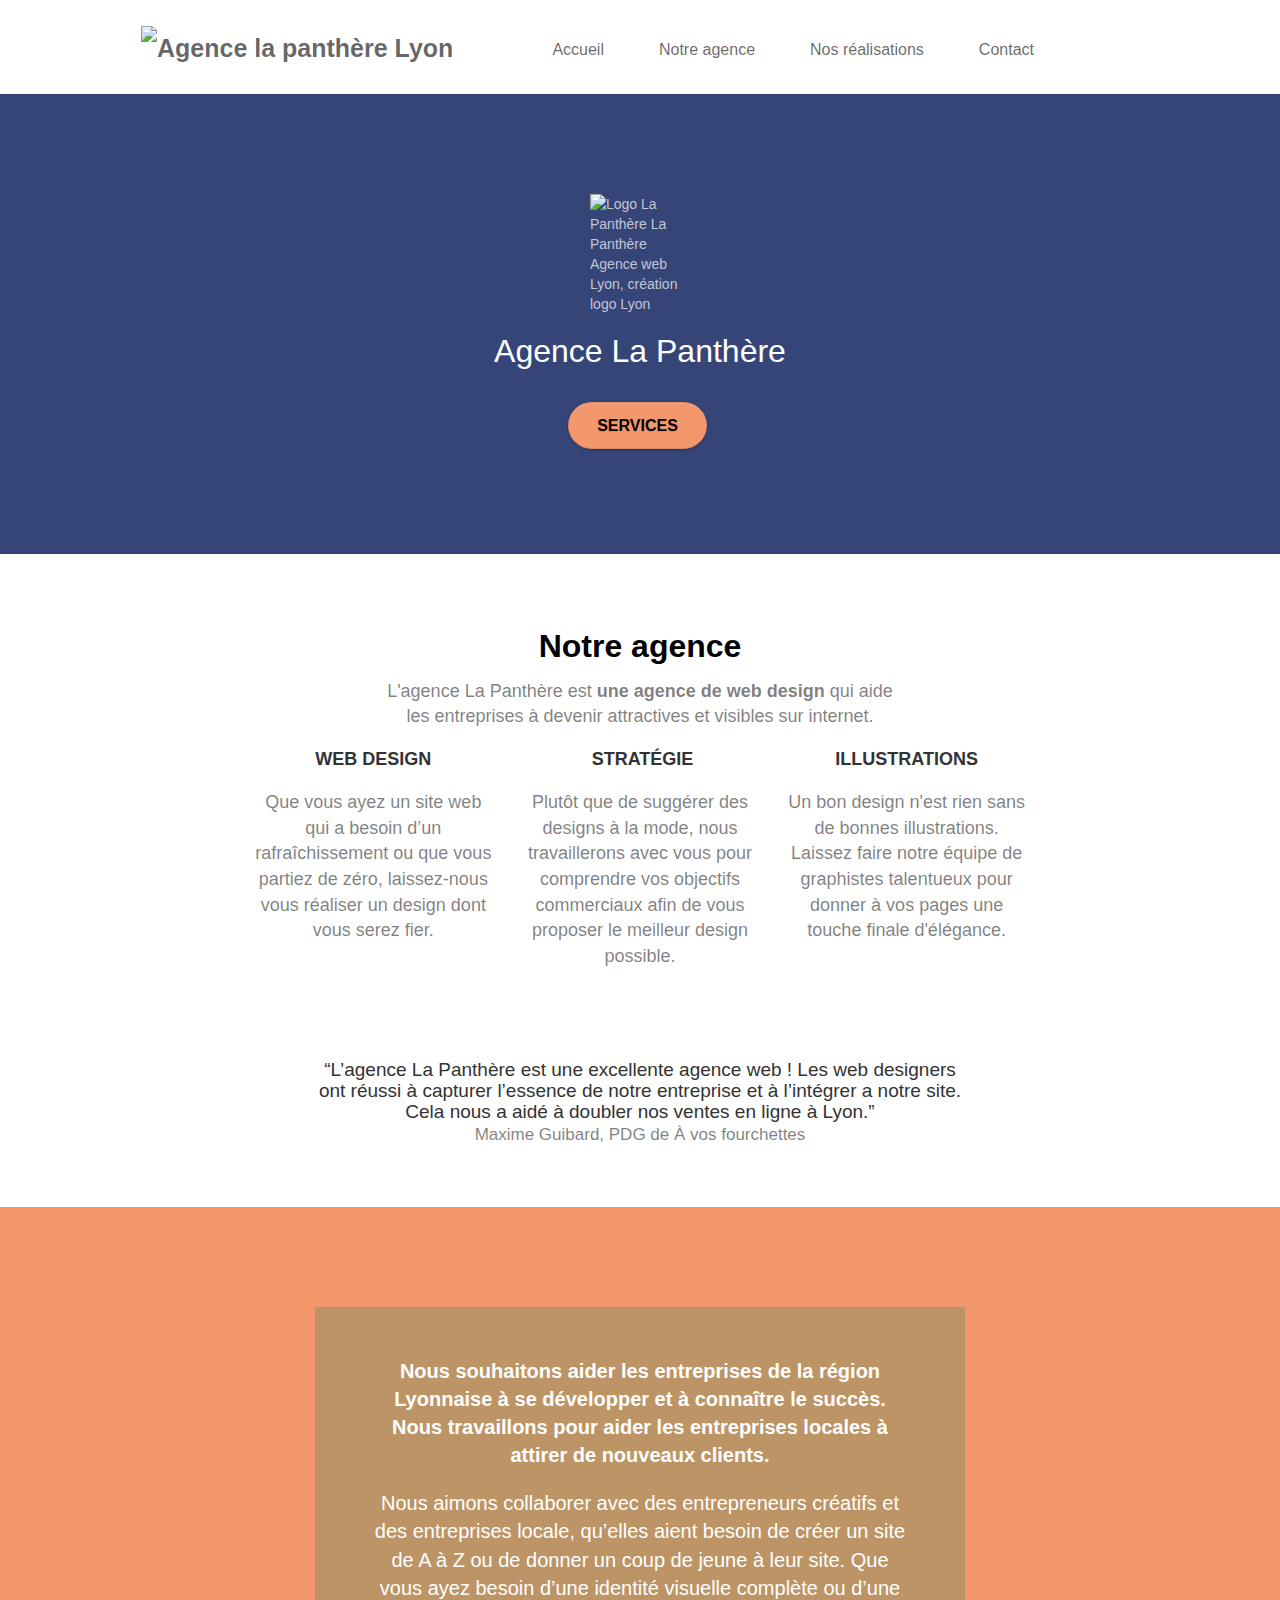
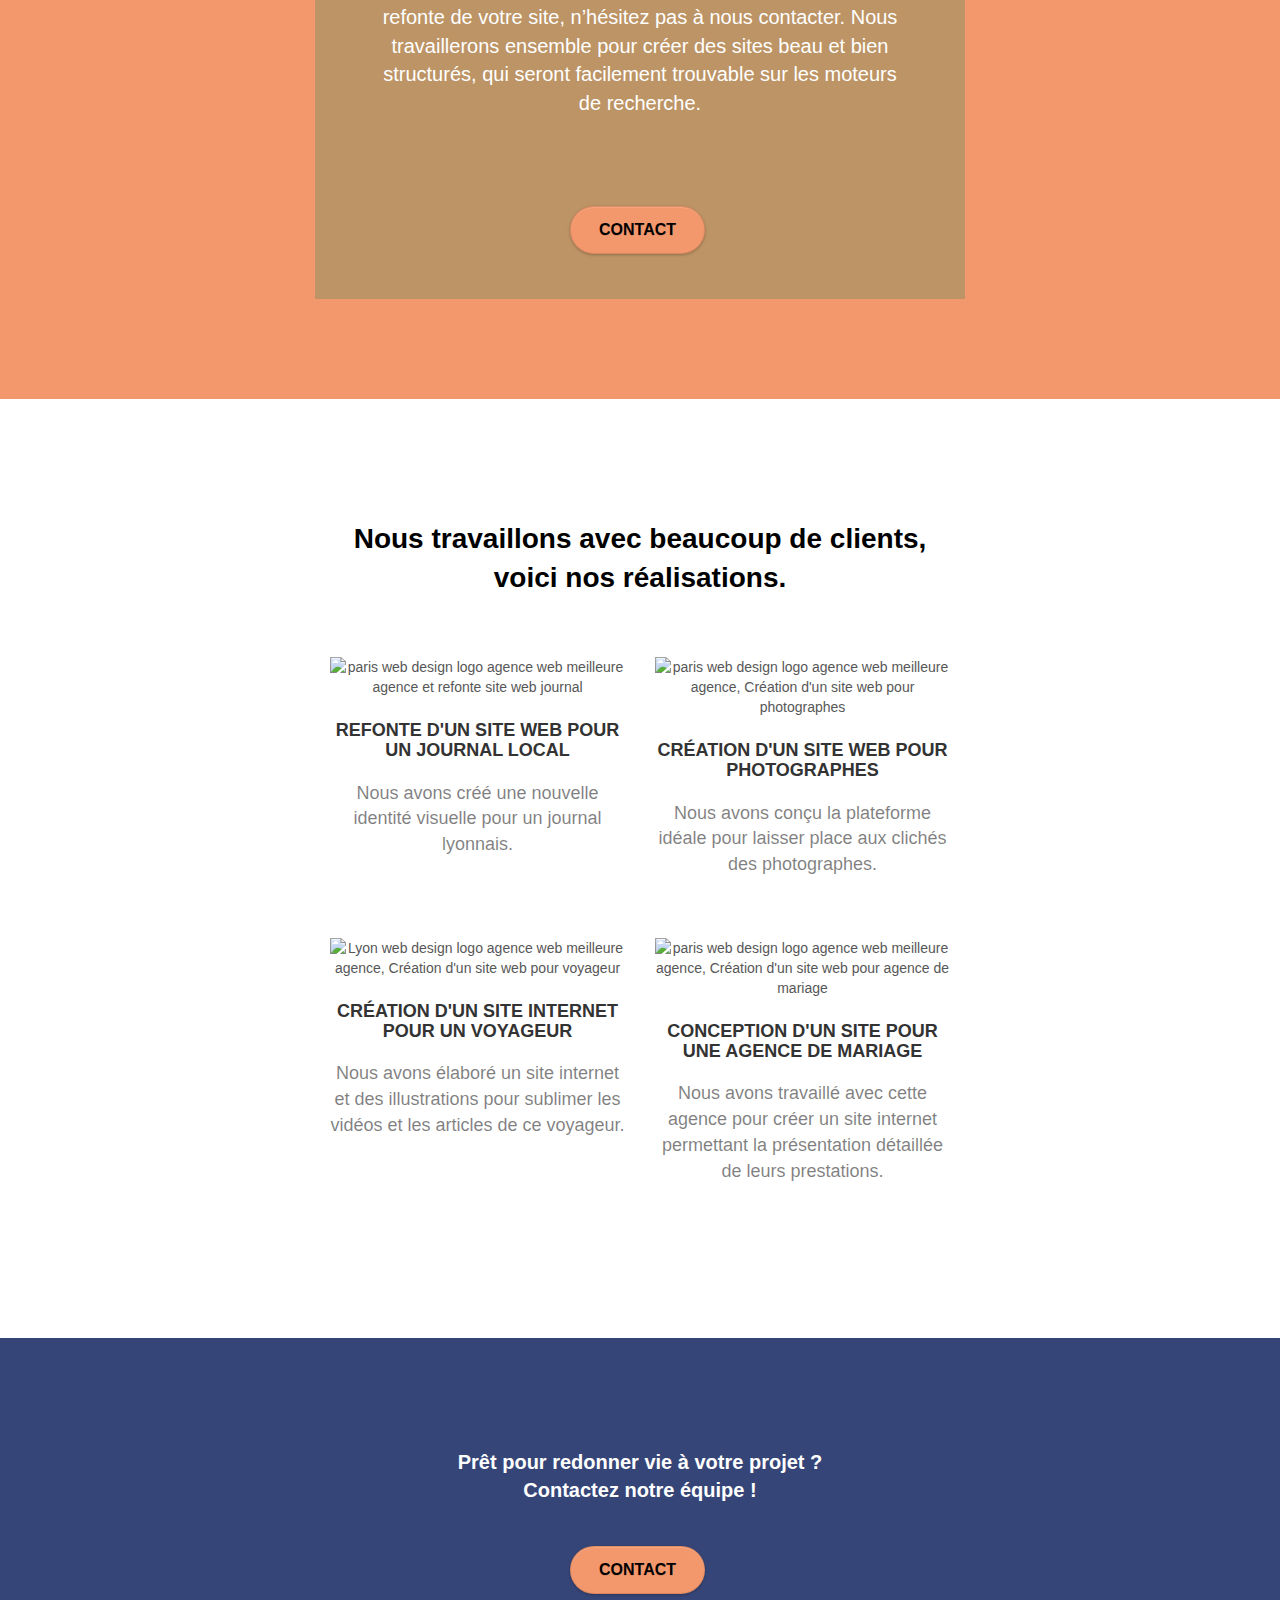
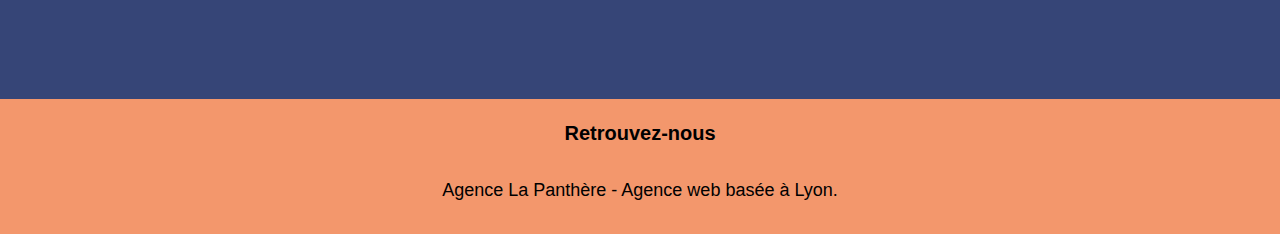
==== index.html @ 38604054 "Delete in atribut alt Paris" ====
<!DOCTYPE html>
<html lang="fr">
  <head>
    <meta charset="utf-8" />
    <meta
      name="description"
      content="Vous souhaitez parler graphisme, web design,
	illustrations, identité visuelle, ou encore webmarketing, prenez contact avec 
	l'agence la panthère ou dans nos locaux située dans la ville de lyon"
    />
    <meta name="robots" content="contact, follow" />

    <meta
      name="google-site-verification"
      content="dRtpl0D30Qkyymg0ypKkwXCDdj-0yTPaupk-9Q1wRtU"
    />
    <meta
      name="viewport"
      content="width=device-width, initial-scale=1.0, viewport-fit=cover"
    />

    <link rel="shortcut icon" type="image/png" href="favicon.jpg" />

    <link rel="stylesheet" type="text/css" href="./css/bootstrap.css" />
    <link rel="stylesheet" type="text/css" href="style.css" />
    <link rel="stylesheet" type="text/css" href="./css/font-awesome.css" />
    <link rel="stylesheet" type="text/css" href="./css/et-line.css" />

    <script src="./js/jquery-2.1.0.js" defer></script>
    <script src="./js/bootstrap.js" defer></script>
    <script src="./js/blocs.js" defer></script>
    <script src="./js/jqBootstrapValidation.js" defer></script>
    <script src="./js/formHandler.js" defer></script>

    <title>La Panthere agence web design Lyon</title>

    <!-- Analytics -->

    <!-- Analytics END -->
  </head>
  <body>
    <!-- Principal conteneur -->
    <main class="page-container">
      <!-- bloc-0 -->
      <header class="bloc bgc-white l-bloc" id="bloc-0">
        <!-- NAVBAR -->

        <div class="container bloc-sm">
          <div class="navbar row">
            <div class="navbar-header">
              <a class="navbar-brand" href="index.html"
                ><img
                  src="img/agence-la-panthere-monochrome.svg"
                  alt="Agence la panthère Lyon	"
                  height="40"
              /></a>

              <button
                id="nav-toggle"
                type="button"
                class="ui-navbar-toggle navbar-toggle"
                data-toggle="collapse"
                data-target=".navbar-1"
              >
                <span class="sr-only">Toggle navigation</span
                ><span class="icon-bar"></span><span class="icon-bar"></span
                ><span class="icon-bar"></span>
              </button>
            </div>
            <nav class="collapse navbar-collapse navbar-1 special-dropdown-nav">
              <ul class="site-navigation nav navbar-nav">
                <li>
                  <a href="index.html">Accueil</a>
                </li>
                <li>
                  <a href="#who">Notre agence</a>
                </li>
                <li>
                  <a href="#bloc-4-portfolio">Nos réalisations</a>
                </li>
                <li>
                  <a href="contact.html">Contact</a>
                </li>
              </ul>
            </nav>
          </div>
        </div>
      </header>
      <!-- bloc-0 END -->

      <!-- bloc-1-presentation -->
      <section
        class="bloc bgc-dark-slate-blue bg-banniere d-bloc bg-t-edge bloc-bg-texture texture-paper b-parallax"
        id="bloc-1-hero"
      >
        <div class="container bloc-lg">
          <div class="row tight-width-whitespace">
            <div class="col-sm-12">
              <img
                src="img/logo.png"
                class="center-block image-resize-mode"
                width="100"
                alt=" Logo La Panthère La Panthère Agence web Lyon, création logo Lyon"
              />
              <h1 class="text-center hero-bloc-text tc-orange">
                Agence La Panthère
              </h1>
              <div class="text-center">
                <a
                  href="#bloc-4-portfolio"
                  class="btn btn-lg btn-clean btn-rd cta-hero btn-atomic-tangerine"
                  id="cta-hero"
                  >SERVICES</a
                >
              </div>
            </div>
          </div>
        </div>
      </section>
      <!-- bloc-1-presentation END -->

      <!-- bloc-2-services -->
      <section class="bloc bgc-white l-bloc" id="bloc-2-services">
        <div class="container bloc-md">
          <div class="row">
            <div class="col-sm-12 text-center">
              <h2 id="who">Notre agence</h2>
              <p>
                L'agence La Panthère est
                <strong>une agence de web design</strong> qui aide
                <br />
                les entreprises à devenir attractives et visibles sur internet.
              </p>
            </div>
          </div>
          <div class="row voffset-lg med-width-whitespace">
            <article class="col-sm-4">
              <div class="text-center">
                <span
                  class="et-icon-browser sm-shadow icon-dark-slate-blue icons icon-lg"
                ></span>
              </div>
              <h3 class="mg-md text-center">Web design</h3>
              <p class="text-center sub-title">
                Que vous ayez un site web qui a besoin d&rsquo;un
                rafraîchissement ou que vous partiez de zéro, laissez-nous vous
                réaliser un design dont vous serez fier.
              </p>
            </article>

            <article class="col-sm-4">
              <div class="text-center">
                <span
                  class="et-icon-presentation sm-shadow icon-dark-slate-blue icons icon-lg"
                ></span>
              </div>
              <h3 class="mg-md text-center">&nbsp;Stratégie</h3>
              <p class="text-center sub-title">
                Plutôt que de suggérer des designs à la mode, nous travaillerons
                avec vous pour comprendre vos objectifs commerciaux afin de vous
                proposer le meilleur design possible.<br />
              </p>
            </article>

            <article class="col-sm-4">
              <div class="text-center">
                <span
                  class="et-icon-edit sm-shadow icon-dark-slate-blue icons icon-lg"
                ></span>
              </div>
              <h3 class="mg-md text-center">Illustrations</h3>
              <p class="text-center sub-title">
                Un bon design n'est rien sans de bonnes illustrations. Laissez
                faire notre équipe de graphistes talentueux pour donner à vos
                pages une touche finale d'élégance.
              </p>
            </article>
          </div>
          <div class="row voffset-lg voffset">
            <div class="col-xs-12 col-md-8 col-md-offset-2 text-center">
              <h4 class="citation">
                “L’agence La Panthère est une excellente agence web ! Les web
                designers ont réussi à capturer l’essence de notre entreprise et
                à l’intégrer a notre site. Cela nous a aidé à doubler nos ventes
                en ligne à Lyon.” <br />
              </h4>
              <p class="citation-name">
                Maxime Guibard, PDG de À vos fourchettes
              </p>
            </div>
          </div>
        </div>
      </section>
      <!-- bloc-2-services END -->

      <!-- bloc-3-what-i-do -->
      <section
        class="bloc tc-white bgc-atomic-tangerine bg-presentation d-bloc bloc-bg-texture texture-paper b-parallax"
        id="bloc-3-what-i-do"
      >
        <div class="container bloc-lg">
          <div class="row tight-width-whitespace black-background">
            <div class="col-sm-12">
              <h2 class="mg-md text-center tc-white">
                Nous souhaitons aider les entreprises de la région Lyonnaise à
                se développer et à connaître le succès. Nous travaillons pour
                aider les entreprises locales à attirer de nouveaux clients.<br />
              </h2>
              <p class="text-center tc-white">
                Nous aimons collaborer avec des entrepreneurs créatifs et des
                entreprises locale, qu’elles aient besoin de créer un site de A
                à Z ou de donner un coup de jeune à leur site. Que vous ayez
                besoin d’une identité visuelle complète ou d’une refonte de
                votre site, n’hésitez pas à nous contacter. Nous travaillerons
                ensemble pour créer des sites beau et bien structurés, qui
                seront facilement trouvable sur les moteurs de recherche.
                <br /><br />
                <br />
              </p>
              <div class="col-sm-12 text-center">
                <a
                  href="contact.html"
                  class="btn btn-atomic-tangerine btn-clean btn-rd btn-lg cta-hero"
                  >Contact</a
                >
              </div>
            </div>
          </div>
        </div>
      </section>
      <!-- bloc-3-what-i-do END -->

      <!-- bloc-4-portfolio -->
      <section
        class="bloc bgc-white bg-lines-h2-bg bg-repeat l-bloc"
        id="bloc-4-portfolio"
      >
        <div class="container bloc-lg">
          <div class="row">
            <div class="col-sm-12 text-center">
              <h2>
                Nous travaillons avec beaucoup de clients, <br />
                voici nos réalisations.
              </h2>
            </div>
          </div>
          <div class="row tight-width-whitespace portfolio-row">
            <article class="col-sm-6">
              <a
                href="#"
                data-lightbox="img/1.jpg"
                data-gallery-id="gallery-1"
                data-caption="Refonte d'un site web pour un journal local"
                data-frame="snapshot-lb"
                ><img
                  src="img/1.jpg"
                  alt="paris web design logo agence web meilleure agence et refonte site web journal"
                  class="img-responsive portfolio-thumb"
              /></a>
              <h3 class="mg-md text-center">
                Refonte d'un site web pour un journal local
              </h3>
              <p class="text-center">
                Nous avons créé une nouvelle identité visuelle pour un journal
                lyonnais.
              </p>
            </article>
            <article class="col-sm-6">
              <a
                href="#"
                data-lightbox="img/2.jpg"
                data-gallery-id="gallery-1"
                data-caption="Création d'un site web pour photographes"
                data-frame="snapshot-lb"
                ><img
                  src="img/2.jpg"
                  class="img-responsive portfolio-thumb"
                  alt="paris web design logo agence web meilleure agence, Création d'un site web pour photographes"
              /></a>
              <h3 class="mg-md text-center">
                Création d'un site web pour photographes
              </h3>
              <p class="text-center">
                Nous avons conçu la plateforme idéale pour laisser place aux
                clichés des photographes.
              </p>
            </article>
          </div>
          <div class="row tight-width-whitespace portfolio-row">
            <article class="col-sm-6">
              <a
                href="#"
                data-lightbox="img/3.bmp"
                data-gallery-id="gallery-1"
                data-caption="Création d'un site internet pour un voyageur"
                data-frame="snapshot-lb"
                ><img
                  src="img/3.bmp"
                  class="img-responsive portfolio-thumb"
                  alt="Lyon web design logo agence web meilleure agence, Création d'un site web pour voyageur"
              /></a>
              <h3 class="mg-md text-center">
                Création d'un site internet pour un voyageur
              </h3>
              <p class="text-center">
                Nous avons élaboré un site internet et des illustrations pour
                sublimer les vidéos et les articles de ce voyageur.
              </p>
            </article>
            <article class="col-sm-6">
              <a
                href="#"
                data-lightbox="img/4.bmp"
                data-gallery-id="gallery-1"
                data-caption="Conception d'un site pour une agence de mariage"
                data-frame="snapshot-lb"
                ><img
                  src="img/4.bmp"
                  class="img-responsive portfolio-thumb"
                  alt="paris web design logo agence web meilleure agence, Création d'un site web pour agence de mariage"
              /></a>
              <h3 class="mg-md text-center">
                Conception d'un site pour une agence de mariage
              </h3>
              <p class="text-center">
                Nous avons travaillé avec cette agence pour créer un site
                internet permettant la présentation détaillée de leurs
                prestations.
              </p>
            </article>
          </div>
        </div>
      </section>
      <!-- bloc-4-portfolio END -->

      <!-- bloc-5-cta -->
      <section
        class="bloc bgc-dark-slate-blue bg-banniere d-bloc bloc-bg-texture texture-paper"
        id="bloc-5-cta"
      >
        <div class="container bloc-lg">
          <div class="row">
            <h2 class="mg-md text-center tc-white">
              Prêt pour redonner vie à votre projet ? <br />Contactez notre
              équipe !
            </h2>

            <div class="col-sm-12 text-center">
              <a
                href="contact.html"
                class="btn btn-atomic-tangerine btn-clean btn-rd btn-lg cta-hero"
                >Contact</a
              >
            </div>
          </div>
        </div>
      </section>
      <!-- bloc-5-cta END -->

      <!-- Footer - bloc-8 -->
      <footer class="bloc bgc-atomic-tangerine d-bloc" id="bloc-8">
        <div class="container bloc-sm">
          <div class="row">
            <div class="col-sm-12">
              <p class="meeting">Retrouvez-nous</p>
              <div class="flex social">
                <div class="col-sm-3">
                  <div class="text-center">
                    <a
                      class="social"
                      aria-label="Twitter"
                      href="http://www.twitter.fr/"
                    >
                      <span class="fa fa-twitter icon-md"></span
                    ></a>
                  </div>
                </div>
                <div class="col-sm-3">
                  <div class="text-center">
                    <a
                      class="social"
                      aria-label="Facebook"
                      href="https://fr-fr.facebook.com"
                    >
                      <span class="fa fa-facebook icon-md"></span
                    ></a>
                  </div>
                </div>
                <div class="col-sm-3">
                  <div class="text-center">
                    <a
                      class="social"
                      aria-label="Dribbble"
                      href="https://dribbble.com"
                    >
                      <span class="fa fa-dribbble icon-md"></span
                    ></a>
                  </div>
                </div>
                <div class="col-sm-3">
                  <div class="text-center">
                    <a
                      class="social"
                      aria-label="instagram"
                      href="https://www.instagram.com"
                    >
                      <span class="fa fa-instagram icon-md"></span
                    ></a>
                  </div>
                </div>
              </div>
              <p class="text-center white">
                Agence La Panthère - Agence web basée à Lyon.<br />
              </p>

              <!-- Footer -->
            </div>
          </div>
        </div>
      </footer>
      <!-- Footer - bloc-8 END -->
    </main>
    <!-- Principal conteneur END -->
  </body>
</html>
---- style.css ----
body {
  margin: 0;
  padding: 0;
  box-sizing: border-box;
  background: #fff;
  overflow-x: hidden;
}

a,
button {
  transition: all 0.3s ease-in-out;
  outline: none !important;
  color: #575757;
  text-decoration: none;
}

.contact-title {
  color: #000 !important;
  text-align: center;
}

a:hover {
  text-decoration: none;
  cursor: pointer;
}

#page-loading-blocs-notifaction {
  position: fixed;
  top: 0;
  bottom: 0;
  width: 100%;
  z-index: 100000;
  background: #ffffff url("img/pageload-spinner.gif") no-repeat center center;
}

.bloc {
  width: 100%;
  clear: both;
  background: 50% 50% no-repeat;
  padding: 0 50px;
  background-size: cover;
  position: relative;
}

.bloc .container {
  padding-left: 0;
  padding-right: 0;
}

.bloc-lg {
  padding: 100px 50px;
}

.bloc-md {
  padding: 50px;
}

.bloc-sm {
  padding: 20px 50px;
}

.bg-center,
.bg-l-edge,
.bg-r-edge,
.bg-t-edge,
.bg-b-edge,
.bg-tl-edge,
.bg-bl-edge,
.bg-tr-edge,
.bg-br-edge,
.bg-repeat {
  background-size: auto !important;
}

.bg-repeat {
  background: repeat;
}

.bg-t-edge {
  background: top no-repeat;
}

.bloc-bg-texture::before {
  content: "";
  background-size: 2px 2px;
  position: absolute;
  top: 0;
  bottom: 0;
  left: 0;
  right: 0;
}

.texture-paper::before {
  background: url("img/texture-paper.png");
  background-size: 280px 280px;
}

.b-parallax {
  background-attachment: fixed;
}

.d-bloc {
  color: rgba(255, 255, 255, 0.7);
}

.d-bloc button:hover {
  color: rgba(255, 255, 255, 0.9);
}

.d-bloc .icon-round,
.d-bloc .icon-square,
.d-bloc .icon-rounded,
.d-bloc .icon-semi-rounded-a,
.d-bloc .icon-semi-rounded-b {
  border-color: rgba(255, 255, 255, 0.9);
}

.d-bloc .divider-h span {
  border-color: rgba(255, 255, 255, 0.2);
}

.d-bloc .a-btn,
.d-bloc .navbar a,
.d-bloc .navbar-brand,
.d-bloc a .icon-sm,
.d-bloc a .icon-md,
.d-bloc a .icon-lg,
.d-bloc a .icon-xl,
.d-bloc h1 a,
.d-bloc h2 a,
.d-bloc h3 a,
.d-bloc h4 a,
.d-bloc h5 a,
.d-bloc h6 a,
.d-bloc p a {
  color: #000;
}

.d-bloc .a-btn:hover,
.d-bloc .navbar a:hover,
.d-bloc .navbar-brand:hover,
.d-bloc a:hover .icon-sm,
.d-bloc a:hover .icon-md,
.d-bloc a:hover .icon-lg,
.d-bloc a:hover .icon-xl,
.d-bloc h1 a:hover,
.d-bloc h2 a:hover,
.d-bloc h3 a:hover,
.d-bloc h4 a:hover,
.d-bloc h5 a:hover,
.d-bloc h6 a:hover,
.d-bloc p a:hover {
  color: rgba(255, 255, 255, 1);
}

.d-bloc .navbar-toggle .icon-bar {
  background: rgba(255, 255, 255, 1);
}

.d-bloc .btn-wire,
.d-bloc .btn-wire:hover {
  color: rgba(255, 255, 255, 1);
  border-color: rgba(255, 255, 255, 1);
}

.d-bloc .panel {
  color: rgba(0, 0, 0, 0.5);
}

.d-bloc .panel button:hover {
  color: rgba(0, 0, 0, 0.7);
}

.d-bloc .panel icon {
  border-color: rgba(0, 0, 0, 0.7);
}

.d-bloc .panel .divider-h span {
  border-color: rgba(0, 0, 0, 0.1);
}

.d-bloc .panel .a-btn {
  color: rgba(0, 0, 0, 0.6);
}

.d-bloc .panel .a-btn:hover {
  color: rgba(0, 0, 0, 1);
}

.d-bloc .panel .btn-wire,
.d-bloc .panel .btn-wire:hover {
  color: rgba(0, 0, 0, 0.7);
  border-color: rgba(0, 0, 0, 0.3);
}

.d-bloc .panel,
.l-bloc {
  color: rgba(0, 0, 0, 0.5);
}

.d-bloc .panel button:hover,
.l-bloc button:hover {
  color: rgba(0, 0, 0, 0.7);
}

.l-bloc .icon-round,
.l-bloc .icon-square,
.l-bloc .icon-rounded,
.l-bloc .icon-semi-rounded-a,
.l-bloc .icon-semi-rounded-b {
  border-color: rgba(0, 0, 0, 0.7);
}

.d-bloc .panel .divider-h span,
.l-bloc .divider-h span {
  border-color: rgba(0, 0, 0, 0.1);
}

.d-bloc .panel .a-btn,
.l-bloc .a-btn,
.l-bloc .navbar a,
.l-bloc .navbar-brand,
.l-bloc a .icon-sm,
.l-bloc a .icon-md,
.l-bloc a .icon-lg,
.l-bloc a .icon-xl,
.l-bloc h1 a,
.l-bloc h2 a,
.l-bloc h3 a,
.l-bloc h4 a,
.l-bloc h5 a,
.l-bloc h6 a,
.l-bloc p a {
  color: rgba(0, 0, 0, 0.6);
}

.d-bloc .panel .a-btn:hover,
.l-bloc .a-btn:hover,
.l-bloc .navbar a:hover,
.l-bloc .navbar-brand:hover,
.l-bloc a:hover .icon-sm,
.l-bloc a:hover .icon-md,
.l-bloc a:hover .icon-lg,
.l-bloc a:hover .icon-xl,
.l-bloc h1 a:hover,
.l-bloc h2 a:hover,
.l-bloc h3 a:hover,
.l-bloc h4 a:hover,
.l-bloc h5 a:hover,
.l-bloc h6 a:hover,
.l-bloc p a:hover {
  color: rgba(0, 0, 0, 1);
}

.l-bloc .navbar-toggle .icon-bar {
  color: rgba(0, 0, 0, 0.6);
}

.d-bloc .panel .btn-wire,
.d-bloc .panel .btn-wire:hover,
.l-bloc .btn-wire,
.l-bloc .btn-wire:hover {
  color: rgba(0, 0, 0, 0.7);
  border-color: rgba(0, 0, 0, 0.3);
}

.voffset {
  margin-top: 30px;
}

.voffset-lg {
  margin-top: 80px;
}

.row-no-gutters {
  display: flex;
  justify-content: space-around;
  align-items: center;
}

.row.row-no-gutters > [class^="col-"],
.row.row-no-gutters > [class*=" col-"] {
  padding-right: 0;
  padding-left: 0;
}

#bloc-1-hero h1 {
  font-size: 32px;
}
.tc-orange {
  color: #ffffff !important;
}
#who {
  font-size: 32px;
  font-weight: 700;
}

.navbar {
  margin-bottom: 0;
  z-index: 1;
}

.navbar-brand {
  height: auto;
  padding: 3px 15px;
  font-size: 25px;
  font-weight: normal;
  font-weight: 600;
  line-height: 44px;
}

.navbar-brand img {
  max-height: 200px;
  margin: 0 5px 0 0;
  display: inline;
}

.navbar-brand img[src$="svg"] {
  min-width: 100px;
}

.nav-center .navbar-brand img {
  margin: 0;
}

.navbar .nav {
  padding-top: 2px;
  /* margin-right: -16px; */
  list-style: none;
  float: right;
  z-index: 1;
}

.nav > li {
  float: left;
  margin-top: 4px;
  font-size: 16px;
  margin-right: 25px;
}

.navbar-nav .open .dropdown-menu > li > a {
  text-align: inherit;
}

.nav > li a:hover,
.nav > li a:focus {
  background: transparent;
}

.navbar-toggle {
  margin: 10px 10px 0 0;
  border: 0px;
}

.navbar-toggle:hover {
  background: transparent !important;
}

.navbar-toggle .icon-bar {
  background-color: rgba(0, 0, 0, 0.5);
  width: 26px;
}

.nav-invert .navbar .nav {
  float: left;
}

.nav-invert .navbar-header,
.nav-invert .navbar-brand {
  float: right;
  position: relative;
  z-index: 2;
}

@media (min-width: 768px) {
  .site-navigation {
    position: absolute;
    top: 50%;
    right: 8rem;
    transform: translate(0, -50%);
  }
  .nav > li .dropdown-menu a,
  .nav > li .dropdown-menu a:hover {
    color: #484848;
  }
  .nav-invert .site-navigation {
    left: 0;
    right: 0;
  }
  .nav-center {
    text-align: center;
  }
  .nav-center .navbar-header {
    width: 100%;
  }
  .nav-center .navbar-header,
  .nav-center .navbar-brand,
  .nav-center .nav > li {
    float: none;
    display: inline-block;
  }
  .nav-center .site-navigation {
    position: relative;
    width: 100%;
    right: 0;
    margin-right: 0px;
    margin-top: 20px;
  }
  .nav-center.mini-nav .navbar-toggle {
    float: none;
    margin: 10px auto 0;
  }
}

.nav > li > .dropdown a {
  background: none !important;
  display: block;
  padding: 14px 15px;
}

nav .caret {
  margin: 0 5px;
}
.citation {
  margin: 0;
  font-size: 19px;
}
.citation-name {
  font-size: 17px;
}
.dropdown-menu .dropdown-menu {
  top: -8px;
  left: 100%;
}

.dropdown-menu .dropmenu-flow-right {
  top: 100%;
  left: 0;
  margin-left: -1px;
  border-top-left-radius: 0;
  border-top-right-radius: 0;
}

.dropdown-menu .dropdown span {
  border: 4px solid black;
  border-top-color: transparent;
  border-right-color: transparent;
  border-bottom-color: transparent;
  margin: 6px -5px 0 0 !important;
  float: right;
}

.mg-md {
  margin-top: 10px;
  margin-bottom: 20px;
}

.mg-lg {
  margin-top: 10px;
  margin-bottom: 40px;
}

.btn {
  margin: 0 5px 5px 0;
}

.btn.pull-right {
  margin: 0 0 5px 5px;
}

.btn-d,
.btn-d:hover,
.btn-d:focus {
  color: #fff;
  background: rgba(0, 0, 0, 0.3);
}

button {
  outline: none !important;
}

.btn-rd {
  border-radius: 40px;
}

.btn-clean {
  border: 1px solid rgba(0, 0, 0, 0.08);
  border-bottom-color: rgba(0, 0, 0, 0.1);
  text-shadow: 0 1px 0 rgba(0, 0, 1, 0.1);
  box-shadow: 0 1px 3px rgba(0, 0, 1, 0.25),
    inset 0 1px 0 0 rgba(255, 255, 255, 0.15);
}

.icon-md {
  font-size: 30px !important;
}

.icon-lg {
  font-size: 60px !important;
}

.sm-shadow {
  text-shadow: 0 1px 2px rgba(0, 0, 0, 0.3);
}

.panel-sq,
.panel-sq .panel-heading,
.panel-sq .panel-footer {
  border-radius: 0;
}

.panel-rd {
  border-radius: 30px;
}

.panel-rd .panel-heading {
  border-radius: 29px 29px 0 0;
}

.panel-rd .panel-footer {
  border-radius: 0 0 29px 29px;
}

.form-control {
  border-color: rgba(0, 0, 0, 0.1);
  box-shadow: none;
  width: 100%;
  margin-top: 20px;
}

.scrollToTop {
  width: 40px;
  height: 40px;
  position: fixed;
  bottom: 20px;
  right: 20px;
  opacity: 0;
  z-index: 500;
  transition: all 0.3s ease-in-out;
}

.scrollToTop span {
  margin-top: 6px;
}

.showScrollTop {
  font-size: 14px;
  opacity: 1;
}

a[data-lightbox] {
  position: relative;
  display: block;
  text-align: center;
}

input[type="text"],
select {
  width: 100%;
  padding: 8px 20px;
  margin: 8px 0;
  display: inline-block;
  border: 1px solid #ccc;
  border-radius: 4px;
  box-sizing: border-box;
}
input[type="email"] {
  width: 100%;
  padding: 8px 20px;
  margin: 8px 0;
  display: inline-block;
  border: 1px solid #ccc;
  border-radius: 4px;
  box-sizing: border-box;
}

input[type="submit"] {
  width: 100%;
  background: #f3976c;
  color: #000;
  font-weight: 900;
  padding: 14px 20px;
  margin: 8px 0;
  border: none;
  border-radius: 4px;
  cursor: pointer;
}
input[type="submit"]:hover {
  background-color: #c27956;
  color: #fff;
}

.form-group {
  margin: 10px;
}

a[data-lightbox]:hover::before {
  content: "+";
  font-family: "HelveticaNeue-Light", "Helvetica Neue Light", "Helvetica Neue",
    Helvetica, Arial;
  font-size: 32px;
  width: 50px;
  height: 50px;
  margin-left: -25px;
  border-radius: 50%;
  background: rgba(0, 0, 0, 0.6);
  color: #fff;
  font-weight: 100;
  z-index: 1;
  position: absolute;
  top: 50%;
  transform: translateY(-50%);
}

a[data-lightbox]:hover img {
  opacity: 0.6;

  animation-fill-mode: none;
}

#lightbox-modal {
  display: flex;
  align-items: center;
}

#lightbox-modal .modal-dialog {
  width: 90%;
  max-width: 900px;
  margin: 0 auto 0;
}

#lightbox-modal .modal-dialog img {
  max-height: 90vh;
  margin: 0 auto;
}

.lightbox-caption {
  padding: 20px;
  color: #fff;
  background: rgba(0, 0, 0, 0.5);
  position: absolute;
  left: 15px;
  right: 15px;
  bottom: 5px;
}

.close-lightbox {
  color: #fff;
  font-size: 30px;
  position: absolute;
  top: 20px;
  right: 20px;
  z-index: 20;
  background: rgba(0, 0, 0, 0.5);
  border: none;
  line-height: 30px;
  padding: 0 9px 5px;
  opacity: 0.3;
}

.close-lightbox:hover,
.next-lightbox:hover,
.prev-lightbox:hover {
  opacity: 1;
  color: #fff;
}

.next-lightbox,
.prev-lightbox {
  font-size: 20px;
  color: rgba(255, 255, 255, 0.9);
  background: rgba(0, 0, 0, 0.5);
  transition: all 0.2s ease-in-out;
  position: absolute;
  top: 45%;
  z-index: 1;
  opacity: 0.4;
}

.next-lightbox {
  padding: 6px 8px 1px 13px;
  right: 25px;
}

.prev-lightbox {
  padding: 6px 13px 1px 10px;
  left: 25px;
}

.snapshot-lb .modal-body {
  padding-bottom: 45px;
}

.snapshot-lb .lightbox-caption {
  padding: 0;
  color: rgba(0, 0, 0, 0.5);
  background: none;
}

h1,
h2,
h3,
h4,
h5,
h6,
p,
label,
.btn,
a {
  font-family: "helvetica";
  font-weight: 400;
  /* color: #575757 !important; */
}

.container {
  max-width: 1000px;
}
.container-1 {
  width: 100%;
}

.hero-bloc-text {
  font-size: 38px;
  text-align: center;
}
.contact-text {
  color: #333;
  text-align: center;
}

.hero-bloc-text-sub {
  font-size: 36px;
}

.statement-bloc-text {
  line-height: 26px;
  font-style: italic;
  font-size: 20px;
  text-align: center;
  font-weight: lighter;
  max-width: 520px;
  margin: auto auto auto auto;
}

.tight-width-whitespace {
  max-width: 650px;
  margin: auto auto auto auto;
}
.sub-title {
  font-size: 18px;
}

.h1 {
  font-size: 20px;
  font-family: "Open Sans";
}

.cta-hero {
  margin-top: 22px;
  color: #ffffff !important;
  text-transform: uppercase;
  padding: 12px 28px 12px 28px;
  font-size: 16px;
  font-weight: 700;
}

.social {
  max-width: 400px;
  margin: auto auto auto auto;
  display: flex;
  align-items: center;
  justify-content: space-around;
}

h2 {
  font-size: 28px;
  font-weight: 700;
  line-height: 1.4em;
  color: #000;
}

h3 {
  font-size: 15px;
  text-transform: uppercase;
  font-weight: 700;
  color: #333333 !important;
}

.med-width-whitespace {
  max-width: 800px;
  margin: auto auto auto auto;
  box-shadow: 0px 0px 0px #000000;
}

h1 {
  color: #333333 !important;
}

h4 {
  color: #333333 !important;
}
.agence {
  font-size: 20px;
  font-weight: 700;
  color: #939393 !important;
}

.icons {
  margin-bottom: 14px;
  margin-top: 24px;
}

.white {
  margin-top: 20px;
  color: #000000 !important;
  text-align: center;
}
.meeting {
  font-size: 20px;
  color: #000 !important;
  text-align: center;
  font-weight: 700;
}

.portfolio-thumb {
  margin-bottom: 24px;
}

.portfolio-row {
  margin-bottom: 44px;
  margin-top: 50px;
}

.avatar {
  box-shadow: 0px 4px 9px rgba(0, 0, 0, 0.3);
}

.black-background {
  background-color: rgba(165, 147, 99, 0.7);
  padding: 40px 40px 40px 40px;
}

.bold-link {
  font-weight: 900;
  text-decoration: underline !important;
}

.bgc-white {
  background-color: #ffffff;
}

.bgc-dark-slate-blue {
  background-color: #364577;
}

.bgc-atomic-tangerine {
  background-color: #f3976c;
}

.tc-white {
  color: #fff !important;
  font-size: 20px;
}

.btn-atomic-tangerine {
  background: #f3976c;
  color: #000000 !important;
}

.btn-atomic-tangerine:hover {
  background: #c27956 !important;
  color: #ffffff !important;
}

.ltc-white {
  color: #ffffff !important;
}

.ltc-white:hover {
  color: #cccccc !important;
}

.ltc-atomic-tangerine {
  color: #f3976c !important;
}

.ltc-atomic-tangerine:hover {
  color: #c27956 !important;
}

.icon-dark-slate-blue {
  color: #364577 !important;
  border-color: #364577 !important;
}

.bg-dots-bg {
  background-image: url("img/dots-bg.png");
}

.bg-lines-h2-bg {
  background-image: url("img/lines-h2-bg.png");
}

.bg-banniere {
  background-image: url("img/agence-la-panthere.jpg");
}

.bg-presentation {
  background-image: url("img/image-de-presentation.bmp");
}

@media (max-width: 1024px) {
  .bloc {
    padding-left: 20px;
    padding-right: 20px;
  }
  .bloc.full-width-bloc,
  .bloc-tile-2.full-width-bloc .container,
  .bloc-tile-3.full-width-bloc .container,
  .bloc-tile-4.full-width-bloc .container {
    padding-left: 0;
    padding-right: 0;
  }
}

@media (max-width: 992px) and (min-width: 768px) {
  .navbar .nav {
    max-width: 80%;
  }
  .nav-center.navbar .nav {
    max-width: 100%;
  }
}

@media only screen and (min-width: 768px) and (max-width: 1024px) and (orientation: landscape) {
  .b-parallax {
    background-attachment: scroll;
  }
}

@media only screen and (min-width: 1024px) and (max-width: 1366px) and (-webkit-min-device-pixel-ratio: 1.5) {
  .b-parallax {
    background-attachment: scroll;
  }
}

@media (max-width: 991px) {
  .container {
    width: 100%;
  }
  .b-parallax {
    background-attachment: scroll;
  }
  .page-container,
  #hero-bloc {
    overflow-x: hidden;
    position: relative;
  }

  .bloc-group,
  .bloc-group .bloc {
    display: block;
    width: 100%;
  }
  .bloc-fill-screen .fill-bloc-top-edge,
  .bloc-fill-screen .fill-bloc-bottom-edge {
    padding: 0 20px;
  }
}

@media (max-width: 767px) {
  .page-container {
    overflow-x: hidden;
    position: relative;
  }
  h1,
  h2,
  h3,
  h4,
  h5,
  h6,
  p,
  #disqus_thread {
    padding-left: 10px !important;
    padding-right: 10px !important;
  }
  .hero-bloc-text {
    font-size: 30px;
  }

  .b-parallax {
    background-attachment: scroll;
  }
  .navbar .nav {
    padding-top: 0;
    border-top: 1px solid rgba(0, 0, 0, 0.2);
    float: none !important;
  }
  .navbar.row {
    margin-left: 0;
    margin-right: 0;
  }
  .site-navigation {
    position: inherit;
    transform: none;
  }
  .nav > li {
    margin-top: 0;
    border-bottom: 1px solid rgba(0, 0, 0, 0.1);
    background: rgba(0, 0, 0, 0.05);
    text-align: left;
    padding-left: 15px;
    width: 100%;
  }
  .nav > li:hover {
    background: rgba(0, 0, 0, 0.08);
  }
  .dropdown .dropdown a .caret {
    float: none;
    margin: 5px 0 0 10px !important;
    border: 4px solid black;
    border-bottom-color: transparent;
    border-right-color: transparent;
    border-left-color: transparent;
  }
  #hero-bloc .navbar .nav {
    background: rgba(0, 0, 0, 0.8);
  }
  #hero-bloc .navbar .nav a {
    color: rgba(255, 255, 255, 0.6);
  }
  .hero {
    padding: 50px 0;
  }
  .hero-nav {
    left: -1px;
    right: -1px;
  }
  .navbar-collapse {
    padding: 0;
    overflow-x: hidden;
    box-shadow: none;
  }
  .navbar-brand img {
    max-height: 40px;
    width: auto;
  }
  .nav-invert .navbar-header {
    float: none;
    width: 100%;
  }
  .nav-invert .navbar-toggle {
    float: left;
    margin-left: 10px;
  }
  .bloc {
    padding-left: 0;
    padding-right: 0;
  }
  .bloc-xxl,
  .bloc-xl,
  .bloc-lg {
    padding: 40px 0;
  }
  .bloc-sm,
  .bloc-md {
    padding-left: 0;
    padding-right: 0;
  }
  .bloc-tile-2 .container,
  .bloc-tile-3 .container,
  .bloc-tile-4 .container,
  .bloc-fill-screen .fill-bloc-top-edge,
  .bloc-fill-screen .fill-bloc-bottom-edge {
    padding-left: 0;
    padding-right: 0;
  }
  .a-block {
    padding: 0 10px;
  }
  .btn-dwn {
    display: none;
  }
  .voffset {
    margin-top: 5px;
  }
  .voffset-md {
    margin-top: 20px;
  }
  .voffset-lg {
    margin-top: 30px;
  }
  form {
    padding: 5px;
    width: 90%;
  }
  .close-lightbox {
    display: inline-block;
  }
  .blocsapp-device-iphone5 {
    background-size: 216px 425px;
    padding-top: 60px;
    width: 216px;
    height: 425px;
  }
  .blocsapp-device-iphone5 img {
    width: 180px;
    height: 320px;
  }
}

@media (max-width: 400px) {
  .bloc {
    padding-left: 0;
    padding-right: 0;
    width: 100%;
  }
}

@media (max-width: 767px) {
  .bloc-mob-center-text {
    text-align: center;
  }
}
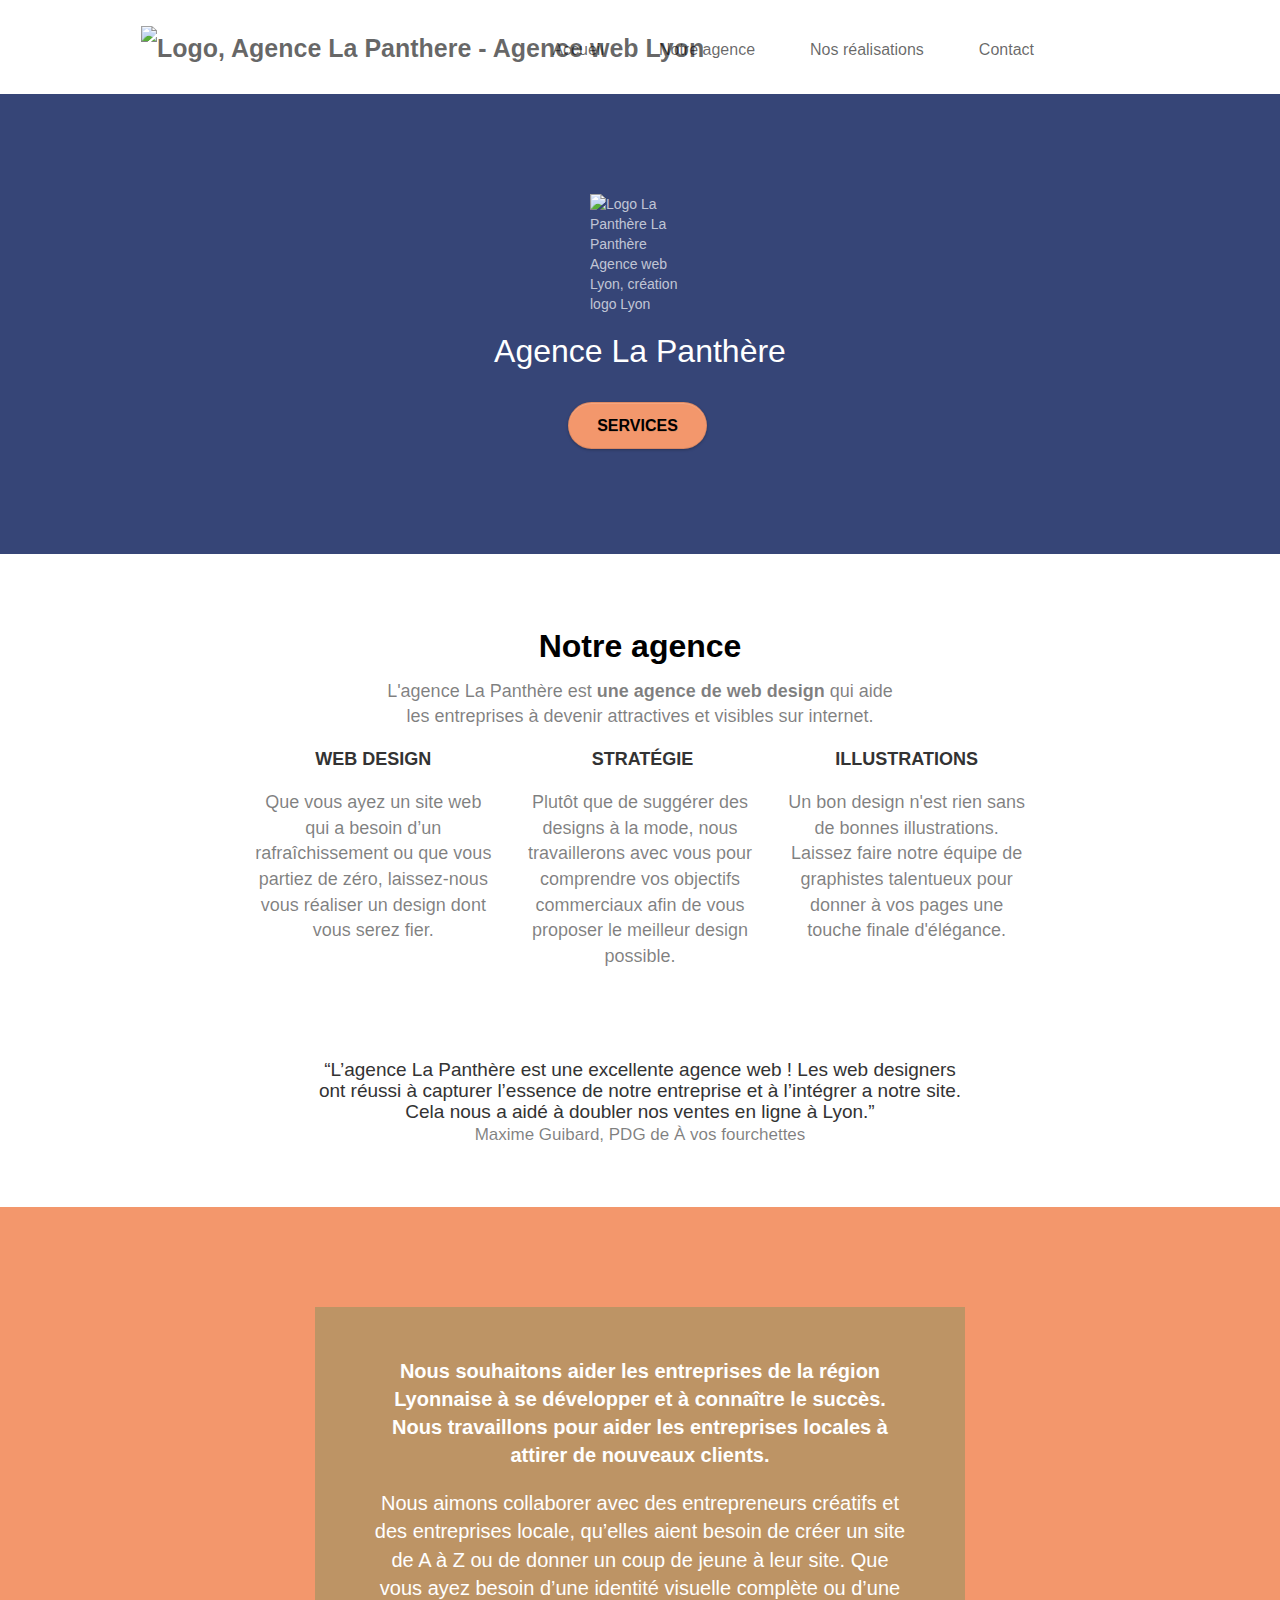
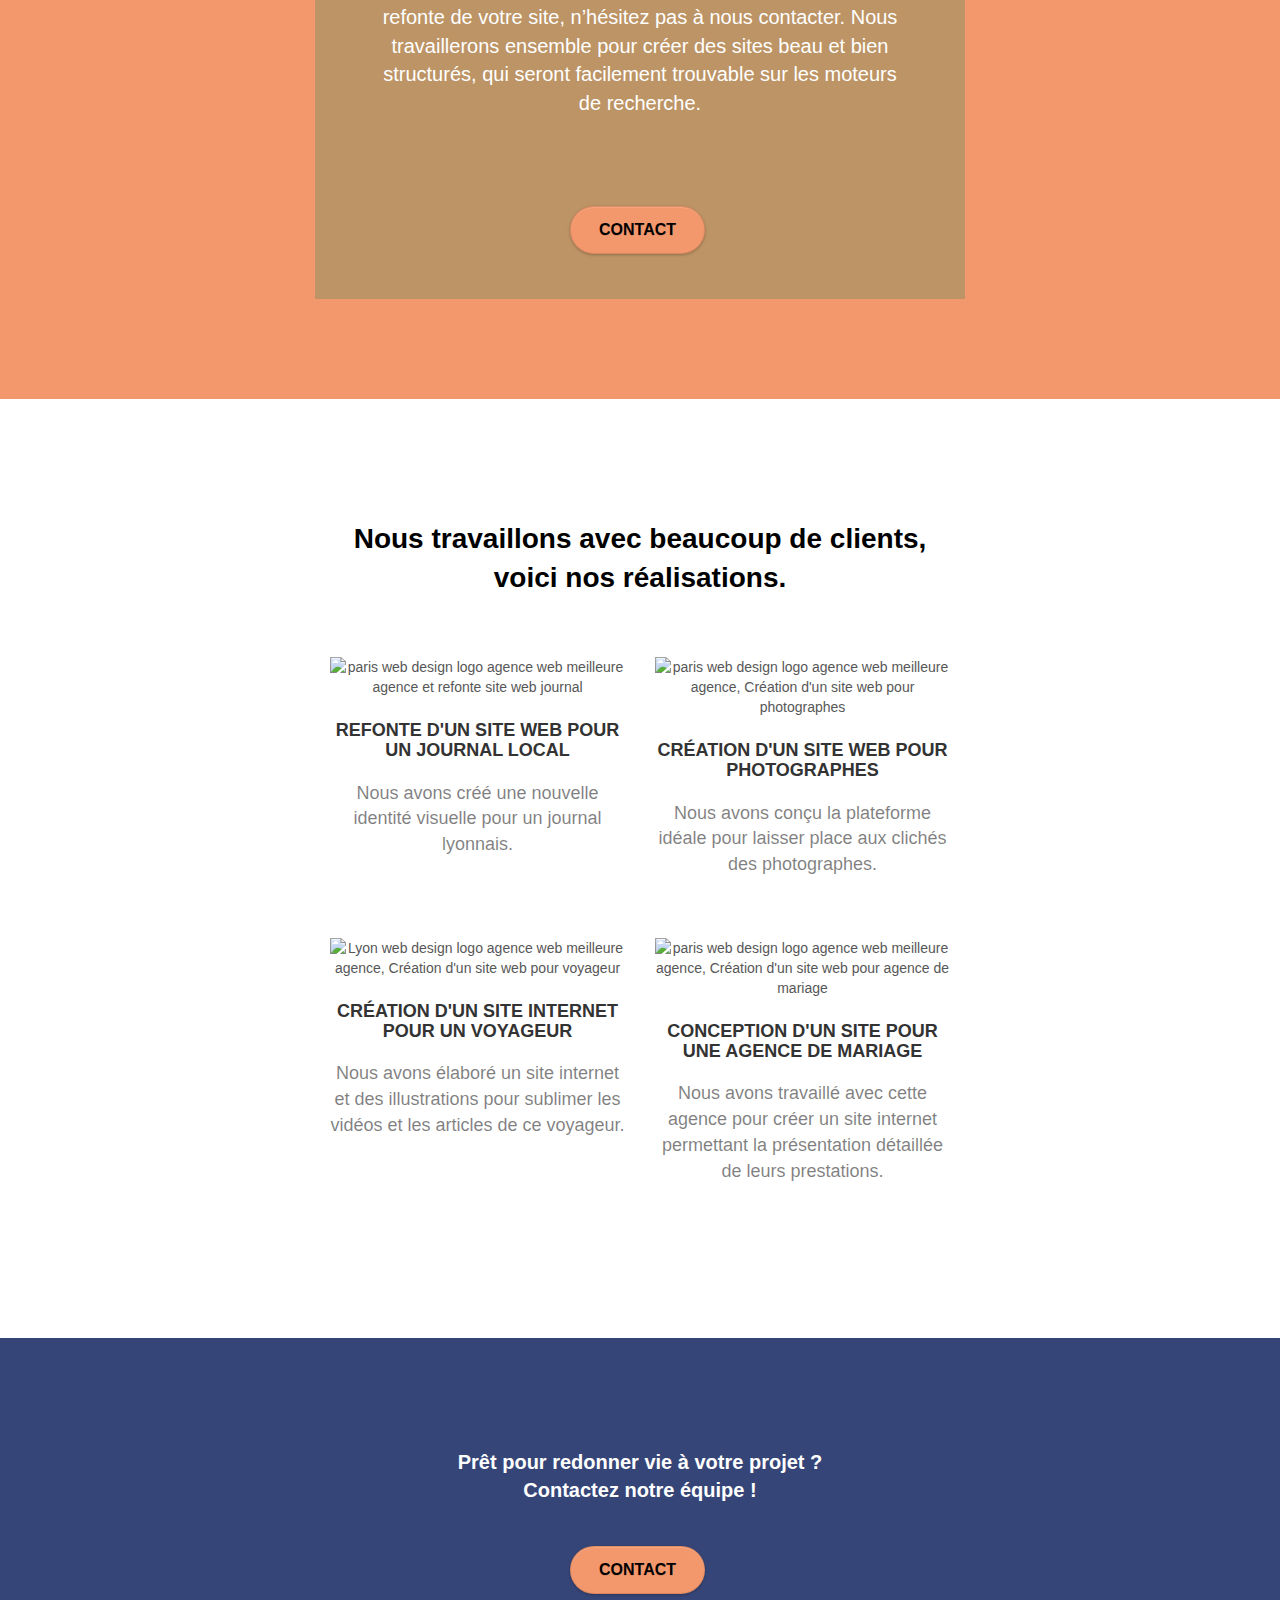
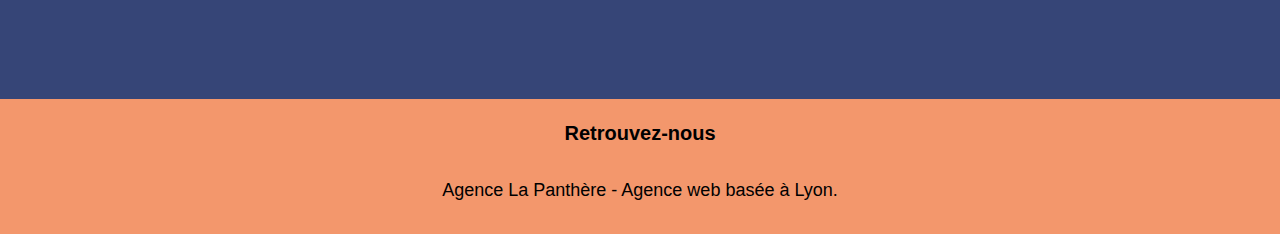
==== commit fe7e2523: "Adding new elements" ====
--- a/index.html
+++ b/index.html
@@ -25,12 +25,12 @@
     <link rel="stylesheet" type="text/css" href="style.css" />
     <link rel="stylesheet" type="text/css" href="./css/font-awesome.css" />
     <link rel="stylesheet" type="text/css" href="./css/et-line.css" />
-
-    <script src="./js/jquery-2.1.0.js" defer></script>
-    <script src="./js/bootstrap.js" defer></script>
-    <script src="./js/blocs.js" defer></script>
-    <script src="./js/jqBootstrapValidation.js" defer></script>
-    <script src="./js/formHandler.js" defer></script>
+    <!-- Script -->
+    <script src="./js/jquery-2.1.0.js"></script>
+    <script src="./js/bootstrap.js"></script>
+    <script src="./js/blocs.js"></script>
+    <script src="./js/jqBootstrapValidation.js"></script>
+    <script src="./js/formHandler.js"></script>
 
     <title>La Panthere agence web design Lyon</title>
 
@@ -51,7 +51,7 @@
               <a class="navbar-brand" href="index.html"
                 ><img
                   src="img/agence-la-panthere-monochrome.svg"
-                  alt="Agence la panthère Lyon	"
+                  alt="Logo, Agence La Panthere - Agence web Lyon	"
                   height="40"
               /></a>
 
@@ -340,7 +340,7 @@
       >
         <div class="container bloc-lg">
           <div class="row">
-            <h2 class="mg-md text-center tc-white">
+            <h2 class="mg-md text-center tc-white tc-be">
               Prêt pour redonner vie à votre projet ? <br />Contactez notre
               équipe !
             </h2>
--- a/style.css
+++ b/style.css
@@ -711,7 +711,13 @@
   font-weight: 400;
   /* color: #575757 !important; */
 }
-
+.coord {
+  font-size: 20px;
+  font-weight: bold;
+}
+.coord-1 {
+  font-size: 18px;
+}
 .container {
   max-width: 1000px;
 }
@@ -987,6 +993,9 @@
   .hero-bloc-text {
     font-size: 30px;
   }
+  .tc-be {
+    font-size: 18px;
+  }
 
   .b-parallax {
     background-attachment: scroll;
